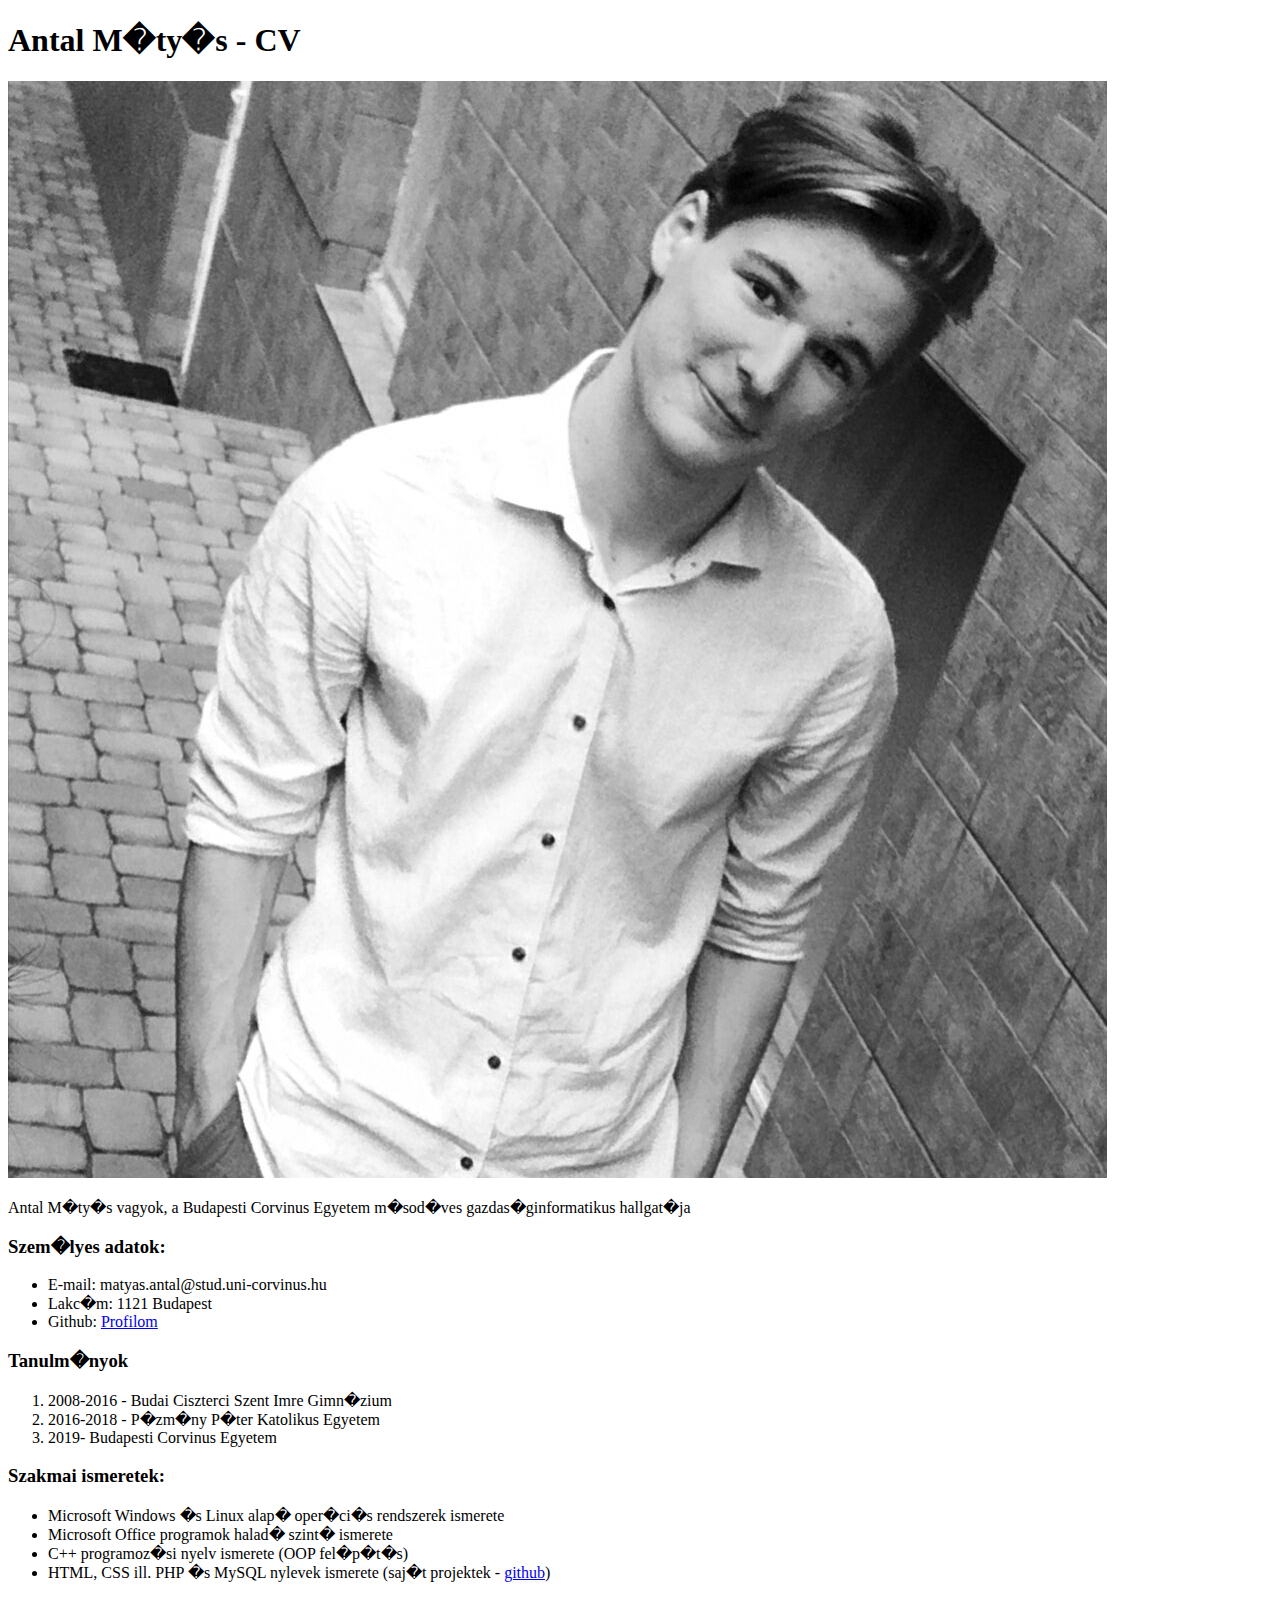
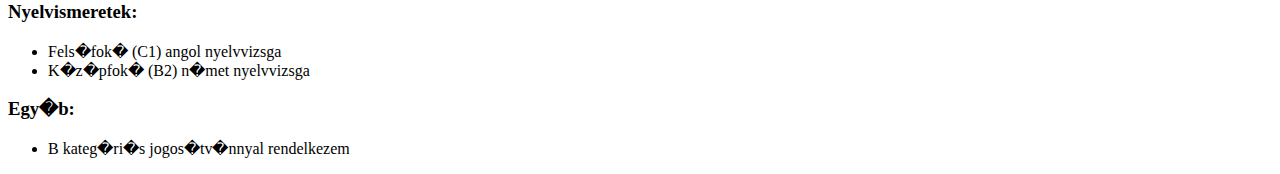
==== HajosTeszt/HajosTeszt/wwwroot/cv.html @ 3adb59d2 "CV oldal tartalma feltöltve" ====
<!DOCTYPE html>
<html>
<head>
    <meta charset="utf-8" />
    <title></title>
</head>
<body>
    <div>
    <h1>Antal M�ty�s - CV </h1>
    <img src="cvkep.jpg" alt="Profilk�pem">
        <br>
    <p>
        Antal M�ty�s vagyok, a Budapesti Corvinus Egyetem m�sod�ves gazdas�ginformatikus hallgat�ja
    </p>
    </div>
    <div>
        <h3>Szem�lyes adatok: </h3>
        <ul>
            <li>E-mail: matyas.antal@stud.uni-corvinus.hu</li>
            <li>Lakc�m: 1121 Budapest</li>
            <li>Github: <a href="https://github.com/antalmatyas">Profilom</a></li>
        </ul>
        <h3>Tanulm�nyok</h3>
        <ol>
            <li>2008-2016 - Budai Ciszterci Szent Imre Gimn�zium</li>
            <li>2016-2018 - P�zm�ny P�ter Katolikus Egyetem</li>
            <li>2019- Budapesti Corvinus Egyetem</li>
        </ol>
        <h3>Szakmai ismeretek:</h3>
        <ul>
            <li>Microsoft Windows �s Linux alap� oper�ci�s rendszerek ismerete</li>
            <li>Microsoft Office programok halad� szint� ismerete</li>
            <li>C++ programoz�si nyelv ismerete (OOP fel�p�t�s)</li>
            <li>HTML, CSS ill. PHP �s MySQL nylevek ismerete (saj�t projektek - <a href="https://github.com/antalmatyas">github</a>)</li>
        </ul>
        <h3>Nyelvismeretek:</h3>
        <ul>
            <li>Fels�fok� (C1) angol nyelvvizsga</li>
            <li>K�z�pfok� (B2) n�met nyelvvizsga</li>
        </ul>
        <h3>Egy�b:</h3>
        <ul>
            <li>B kateg�ri�s jogos�tv�nnyal rendelkezem</li>
        </ul>
    </div>
</body>
</html>
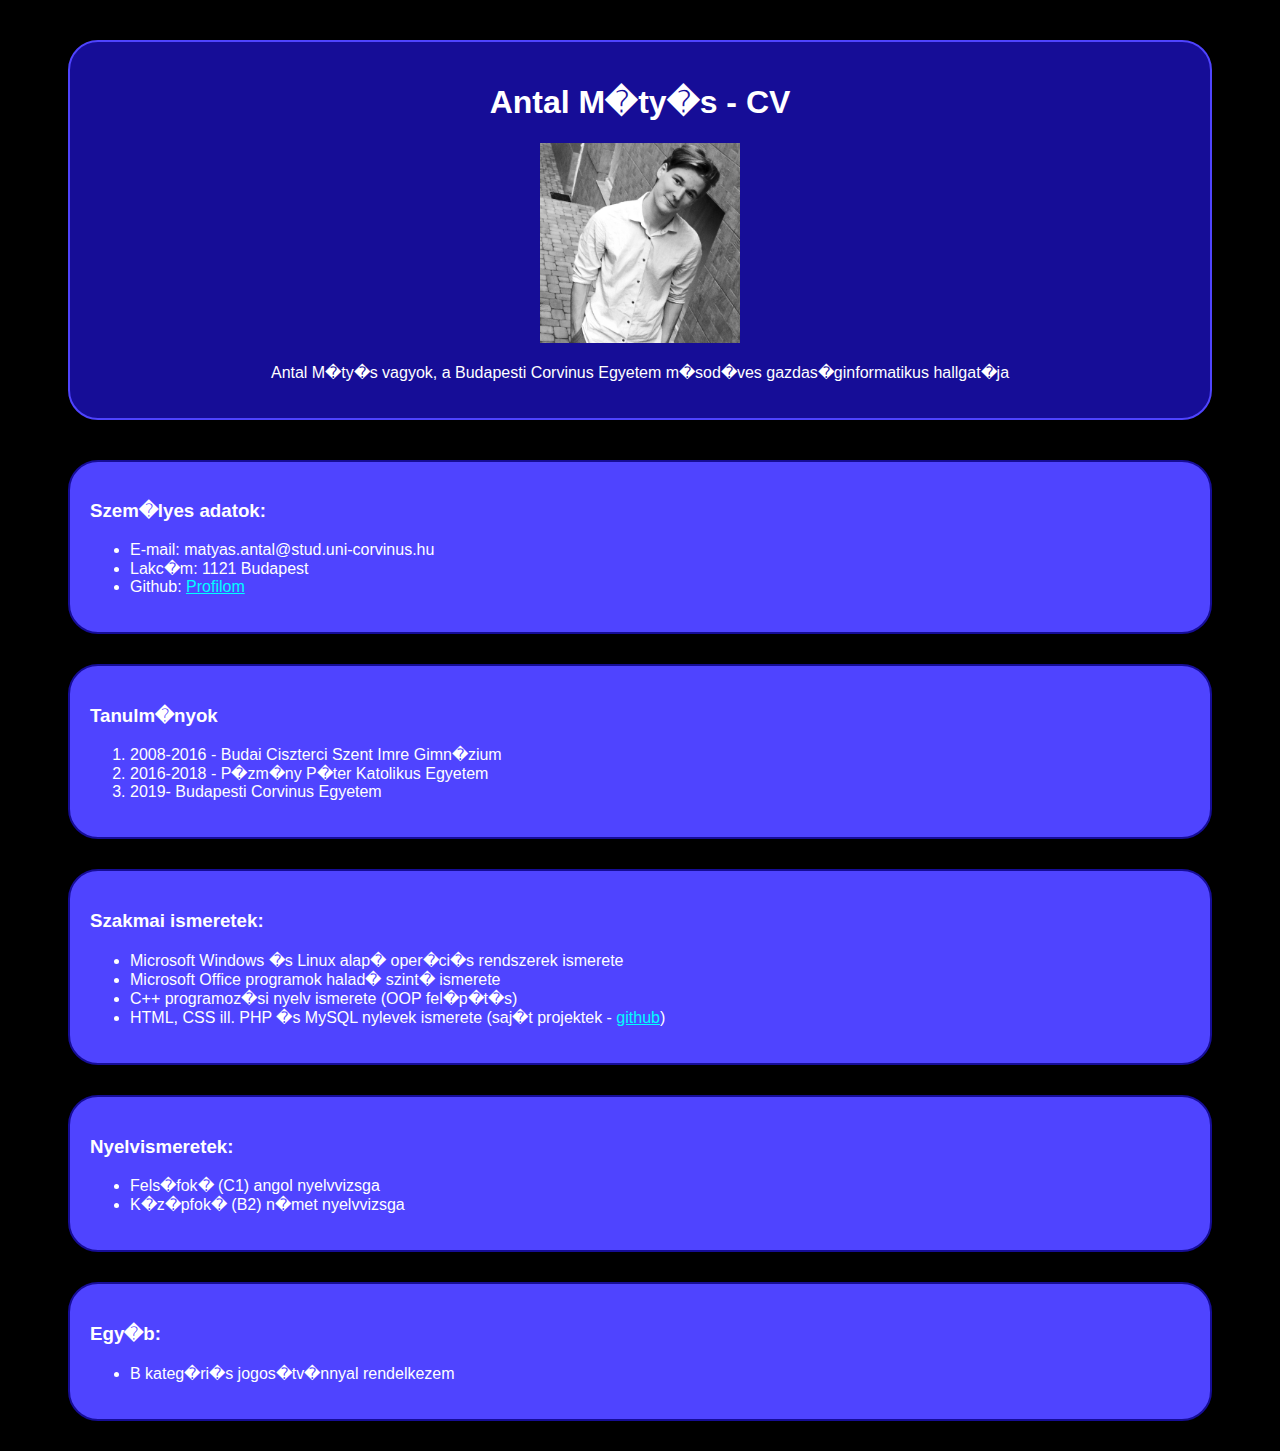
==== commit 2400269f: "css elkészítve, honlap megformázva" ====
--- a/HajosTeszt/HajosTeszt/wwwroot/cv.html
+++ b/HajosTeszt/HajosTeszt/wwwroot/cv.html
@@ -1,31 +1,36 @@
-<!DOCTYPE html>
+﻿<!DOCTYPE html>
 <html>
 <head>
     <meta charset="utf-8" />
+    <link rel="stylesheet" href="cv.css">
     <title></title>
 </head>
 <body>
-    <div>
-    <h1>Antal M�ty�s - CV </h1>
-    <img src="cvkep.jpg" alt="Profilk�pem">
+    <div id="fejlec">
+        <h1>Antal M�ty�s - CV </h1>
+        <img src="cvkep.jpg" alt="Profilk�pem" id="profilkep">
         <br>
-    <p>
-        Antal M�ty�s vagyok, a Budapesti Corvinus Egyetem m�sod�ves gazdas�ginformatikus hallgat�ja
-    </p>
+        <p>
+            Antal M�ty�s vagyok, a Budapesti Corvinus Egyetem m�sod�ves gazdas�ginformatikus hallgat�ja
+        </p>
     </div>
-    <div>
+    <div class="felsorol">
         <h3>Szem�lyes adatok: </h3>
         <ul>
             <li>E-mail: matyas.antal@stud.uni-corvinus.hu</li>
             <li>Lakc�m: 1121 Budapest</li>
             <li>Github: <a href="https://github.com/antalmatyas">Profilom</a></li>
         </ul>
+    </div>
+    <div class="felsorol">
         <h3>Tanulm�nyok</h3>
         <ol>
             <li>2008-2016 - Budai Ciszterci Szent Imre Gimn�zium</li>
             <li>2016-2018 - P�zm�ny P�ter Katolikus Egyetem</li>
             <li>2019- Budapesti Corvinus Egyetem</li>
         </ol>
+    </div>
+    <div class="felsorol">
         <h3>Szakmai ismeretek:</h3>
         <ul>
             <li>Microsoft Windows �s Linux alap� oper�ci�s rendszerek ismerete</li>
@@ -33,11 +38,15 @@
             <li>C++ programoz�si nyelv ismerete (OOP fel�p�t�s)</li>
             <li>HTML, CSS ill. PHP �s MySQL nylevek ismerete (saj�t projektek - <a href="https://github.com/antalmatyas">github</a>)</li>
         </ul>
+    </div>
+    <div class="felsorol">
         <h3>Nyelvismeretek:</h3>
         <ul>
             <li>Fels�fok� (C1) angol nyelvvizsga</li>
             <li>K�z�pfok� (B2) n�met nyelvvizsga</li>
         </ul>
+    </div>
+    <div class="felsorol">
         <h3>Egy�b:</h3>
         <ul>
             <li>B kateg�ri�s jogos�tv�nnyal rendelkezem</li>
--- a/HajosTeszt/HajosTeszt/wwwroot/cv.css
+++ b/HajosTeszt/HajosTeszt/wwwroot/cv.css
@@ -0,0 +1,34 @@
+﻿body {
+    background-color: black;
+    font-family: Verdana, Geneva, Tahoma, sans-serif;
+}
+#fejlec {
+    background-color: #160D97;
+    color: white;
+    text-align: center;
+    border: 2px solid #4F44FF;
+    border-radius: 30px;
+    padding: 20px;
+    margin: 40px 60px;
+}
+#profilkep {
+    max-width: 200px;
+}
+.felsorol {
+    background-color: #4F44FF;
+    color: white;
+    border: 2px solid #160D97;
+    border-radius: 30px;
+    padding: 20px;
+    margin: 30px 60px;
+}
+
+a:link{
+    color: aqua;
+}
+a:visited {
+    color: aqua;
+}
+a:hover{
+    color: white;
+}